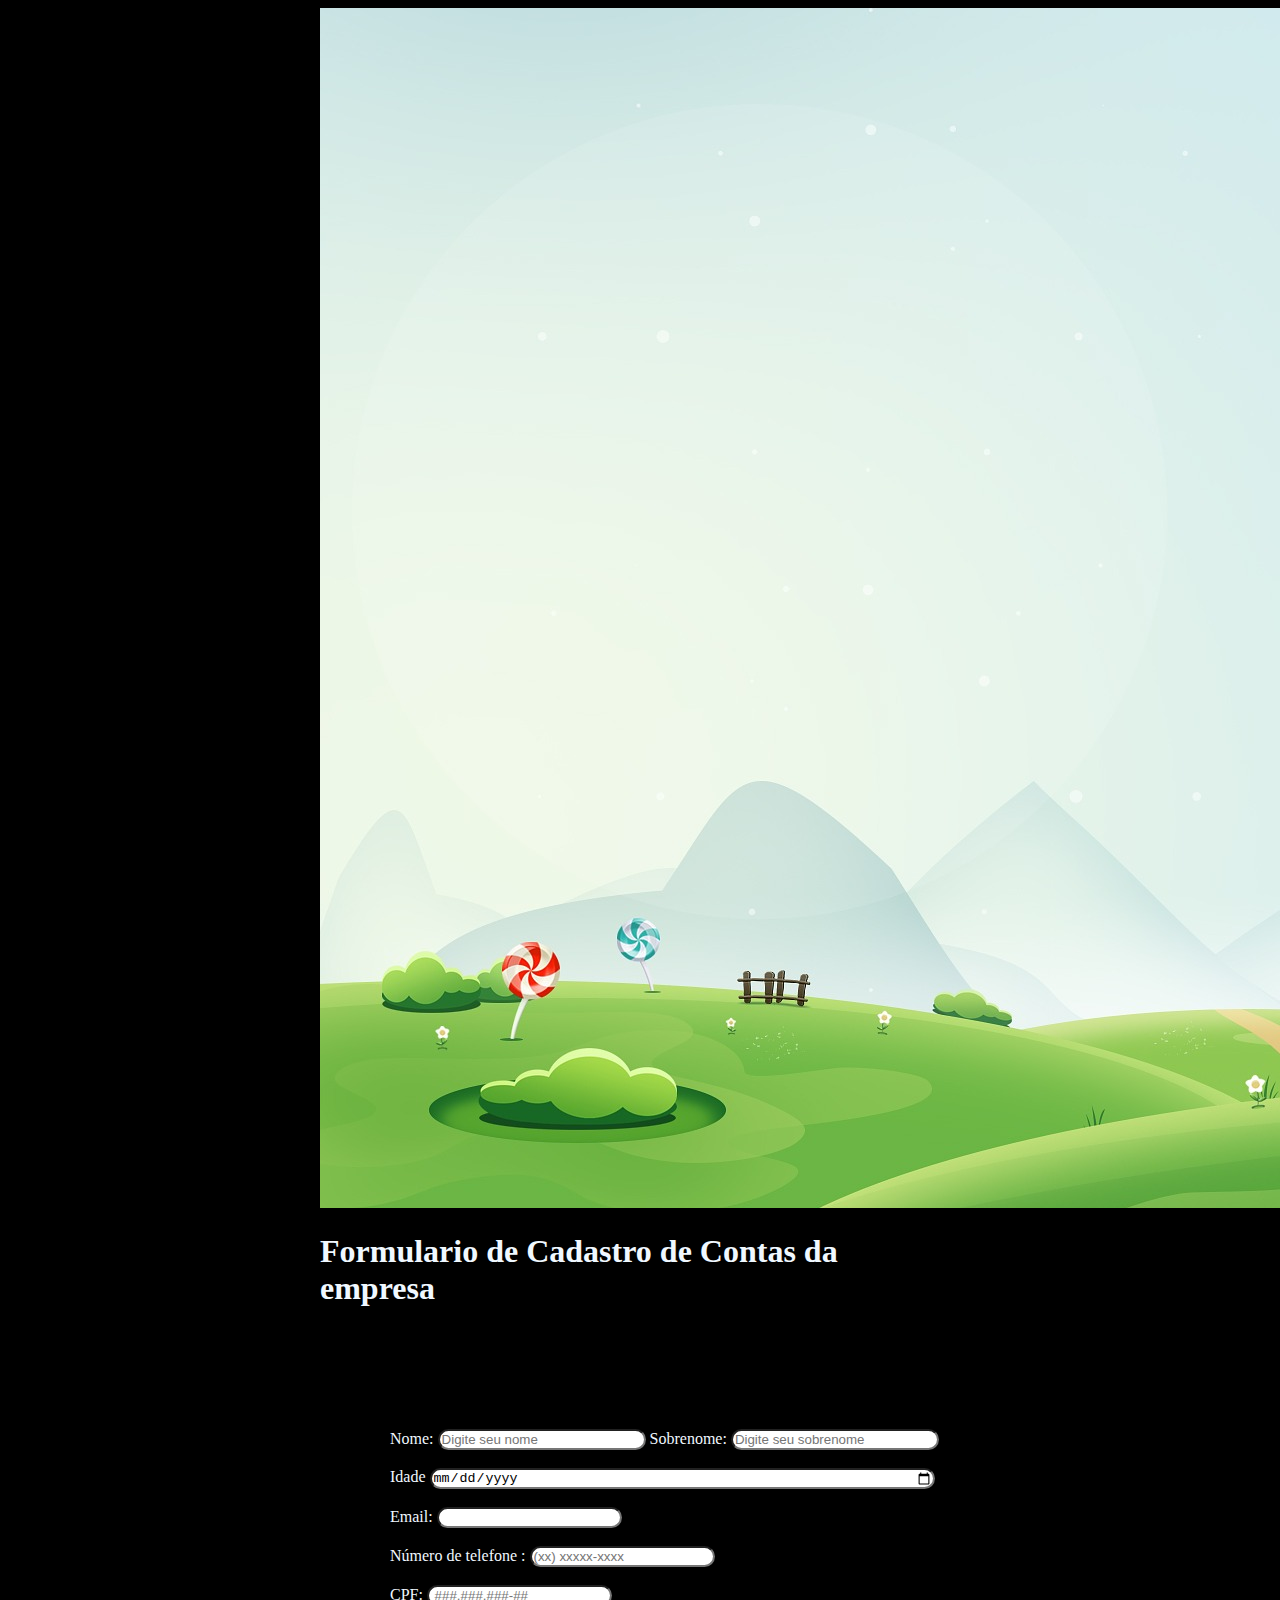
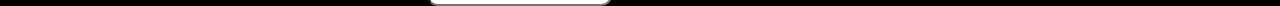
==== atividade-formulario/index.html @ dd094a16 "Add files via upload" ====
<!DOCTYPE html>
<html>

<head>
    <img src='field-1728099_1920.jpg' alt="">

    <meta charset="UTF-8" />
    <title>Formulario </title>

    <link rel="stylesheet" href="arquivo.css">
</head>

<body class="Body ">
    <h1> Formulario de Cadastro de Contas da empresa  </h1>



</body>


<div class="Formulario">

    <form action="" method="GET">
        <label for id="Nome">  Nome: </label>
        <input type="text" id="CampoNome" name="Nome" placeholder="Digite seu nome ">
        <label for id="Sobrenome">  Sobrenome: </label>
        <input type="text" id="CampoSobrenome" name="Nome" placeholder="Digite seu sobrenome ">
        <br>
        <br>
        <label for id="idade:"> Idade</label>
        <input type="date" id="CampoDataNascimento" name="Data de nascimento ">
        <br>
        <br>
        <label  for id=" Email"> Email:</label>
        <input type="email" id="CampoEmail" name="Email">    
        <br>
        <br>
        <label  for id="NumeroTelefone "> Número de telefone : </label>
        <input type="tel" id="CampoNumeroTelefone"  required placeholder="(xx) xxxxx-xxxx">
        <br>
        <br>
        <label  for id="cpf">CPF:</label>
        <input type="text" id="CampoCpf" name="CPF" required placeholder=" ###.###.###-##">
        

           
      
        


    </form>




</div>

</html>
---- atividade-formulario/arquivo.css ----
.Body {
    background-color: rgb(0, 0, 0);
    color: aliceblue;
    border-left-width: 100px;
    left: 700px;
    margin-left:auto;
    margin-right: auto;
    width:50%;






}

.Formulario {

    position: relative;

    right: 300px;
    left: 70px;
    top: 100px;
    color: aliceblue;
    
    
}

#CampoNome{
    border-radius: 300px;
    width: 200px;
}
#CampoSobrenome{
    border-radius: 300px;
    width: 200px;
}
#CampoDataNascimento{
   width: 500px;
   border-radius: 300px;
} 
#CampoEmail{
    border-radius: 300px;
}
#CampoNumeroTelefone{
    border-radius: 300px;
}
#CampoCpf{
    border-radius: 300px;
}
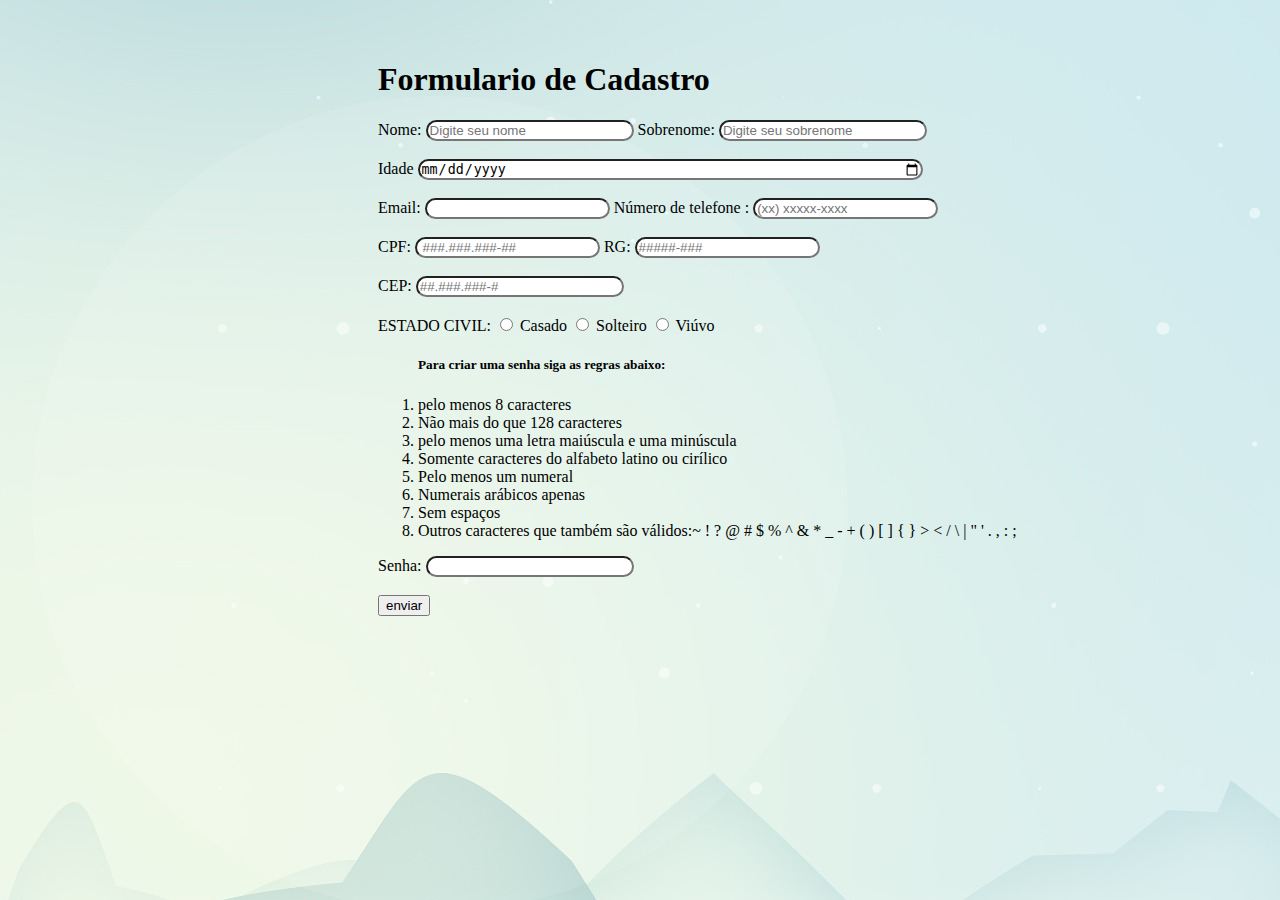
==== commit 956978d2: "Atualizações" ====
--- a/atividade-formulario/index.html
+++ b/atividade-formulario/index.html
@@ -2,7 +2,7 @@
 <html>
 
 <head>
-    <img src='field-1728099_1920.jpg' alt="">
+
 
     <meta charset="UTF-8" />
     <title>Formulario </title>
@@ -11,19 +11,18 @@
 </head>
 
 <body class="Body ">
-    <h1> Formulario de Cadastro de Contas da empresa  </h1>
-
-
+    <h1> Formulario de Cadastro</h1>
 
 </body>
 
 
 <div class="Formulario">
 
+
     <form action="" method="GET">
-        <label for id="Nome">  Nome: </label>
+        <label for id="Nome"> Nome: </label>
         <input type="text" id="CampoNome" name="Nome" placeholder="Digite seu nome ">
-        <label for id="Sobrenome">  Sobrenome: </label>
+        <label for id="Sobrenome"> Sobrenome: </label>
         <input type="text" id="CampoSobrenome" name="Nome" placeholder="Digite seu sobrenome ">
         <br>
         <br>
@@ -31,21 +30,59 @@
         <input type="date" id="CampoDataNascimento" name="Data de nascimento ">
         <br>
         <br>
-        <label  for id=" Email"> Email:</label>
-        <input type="email" id="CampoEmail" name="Email">    
+        <label for id=" Email"> Email:</label>
+        <input type="email" id="CampoEmail" name="Email">
+
+        <label for id="NumeroTelefone "> Número de telefone : </label> 
+        <input type="tel" id="CampoNumeroTelefone" required placeholder="(xx) xxxxx-xxxx"> 
         <br>
         <br>
-        <label  for id="NumeroTelefone "> Número de telefone : </label>
-        <input type="tel" id="CampoNumeroTelefone"  required placeholder="(xx) xxxxx-xxxx">
+        <label for id="cpf">CPF:</label>
+        <input type="text" id="CampoCpf" name="CPF" required placeholder=" ###.###.###-##">
+        <label for id="rg">RG:</label > 
+        <input type="text" id="CampoRg" name="RG" required placeholder="#####-###">
         <br>
         <br>
-        <label  for id="cpf">CPF:</label>
-        <input type="text" id="CampoCpf" name="CPF" required placeholder=" ###.###.###-##">
-        
+        <label for id="campoCep"> CEP: </label>
+        <input type="text" id="CampoCep" name="CEP" required placeholder="##.###.###-#">
+        <br>
+        <br>
+        <label for id="estadoCivil"> ESTADO CIVIL: </label> 
+        <input type="radio" value="casado"name="estadoCivil"> Casado
+        <input type="radio" value="solteiro"name="estadoCivil"> Solteiro
+        <input type="radio" value="Viúvo"name="estadoCivil"> Viúvo
+        <ol>
+            <h5>Para criar uma senha siga as regras abaixo:</h5>
+            <li>pelo menos 8 caracteres</li>
+            <li>Não mais do que 128 caracteres</li>
+            <li>pelo menos uma letra maiúscula e uma minúscula</li>
+            <li>Somente caracteres do alfabeto latino ou cirílico</li>
+            <li>Pelo menos um numeral</li>
+            <li>Numerais arábicos apenas</li>
+            <li>Sem espaços</li>
+            <li>Outros caracteres que também são válidos:~ ! ? @ # $ % ^ & * _ - + ( ) [ ] { } > < / \ | " ' . , : ;</li>
+            </ol> 
+        <label for id ="campoSenha"> Senha:</label>
+        <input type="password" id="CampoSenha" name="Senha ">
+        <br>
+        <br>
+        <input type="submit" value="enviar"id="botaoEnviar">
 
-           
-      
-        
+
+
+
+
+
+
+
+
+
+
+
+
+
+
+
 
 
     </form>
--- a/atividade-formulario/arquivo.css
+++ b/atividade-formulario/arquivo.css
@@ -1,49 +1,65 @@
 .Body {
-    background-color: rgb(0, 0, 0);
-    color: aliceblue;
+
+    color: rgb(0, 0, 0);
     border-left-width: 100px;
-    left: 700px;
-    margin-left:auto;
-    margin-right: auto;
-    width:50%;
+    position: relative;
 
+    right: 300px;
+    left: 370px;
+    top: 40px;
 
-
-
-
+    width: 50%;
+    background-image: url('field-1728099_1920.jpg');
 
 }
 
 .Formulario {
 
-    position: relative;
 
-    right: 300px;
-    left: 70px;
-    top: 100px;
-    color: aliceblue;
     
-    
+    color: rgb(0, 0, 0);
+
+
 }
 
-#CampoNome{
+#CampoNome {
     border-radius: 300px;
     width: 200px;
 }
-#CampoSobrenome{
+
+#CampoSobrenome {
     border-radius: 300px;
     width: 200px;
 }
-#CampoDataNascimento{
-   width: 500px;
-   border-radius: 300px;
-} 
-#CampoEmail{
+
+#CampoDataNascimento {
+    width: 500px;
     border-radius: 300px;
 }
-#CampoNumeroTelefone{
+
+#CampoEmail {
     border-radius: 300px;
 }
-#CampoCpf{
+
+#CampoNumeroTelefone {
     border-radius: 300px;
 }
+
+#CampoCpf {
+    border-radius: 300px;
+}
+
+#CampoRg {
+    border-radius: 300px;
+
+}
+
+#CampoCep {
+    border-radius: 300px;
+    width: 200px;
+}
+#CampoSenha{
+    border-radius: 300px;
+    width: 200px;
+
+}
